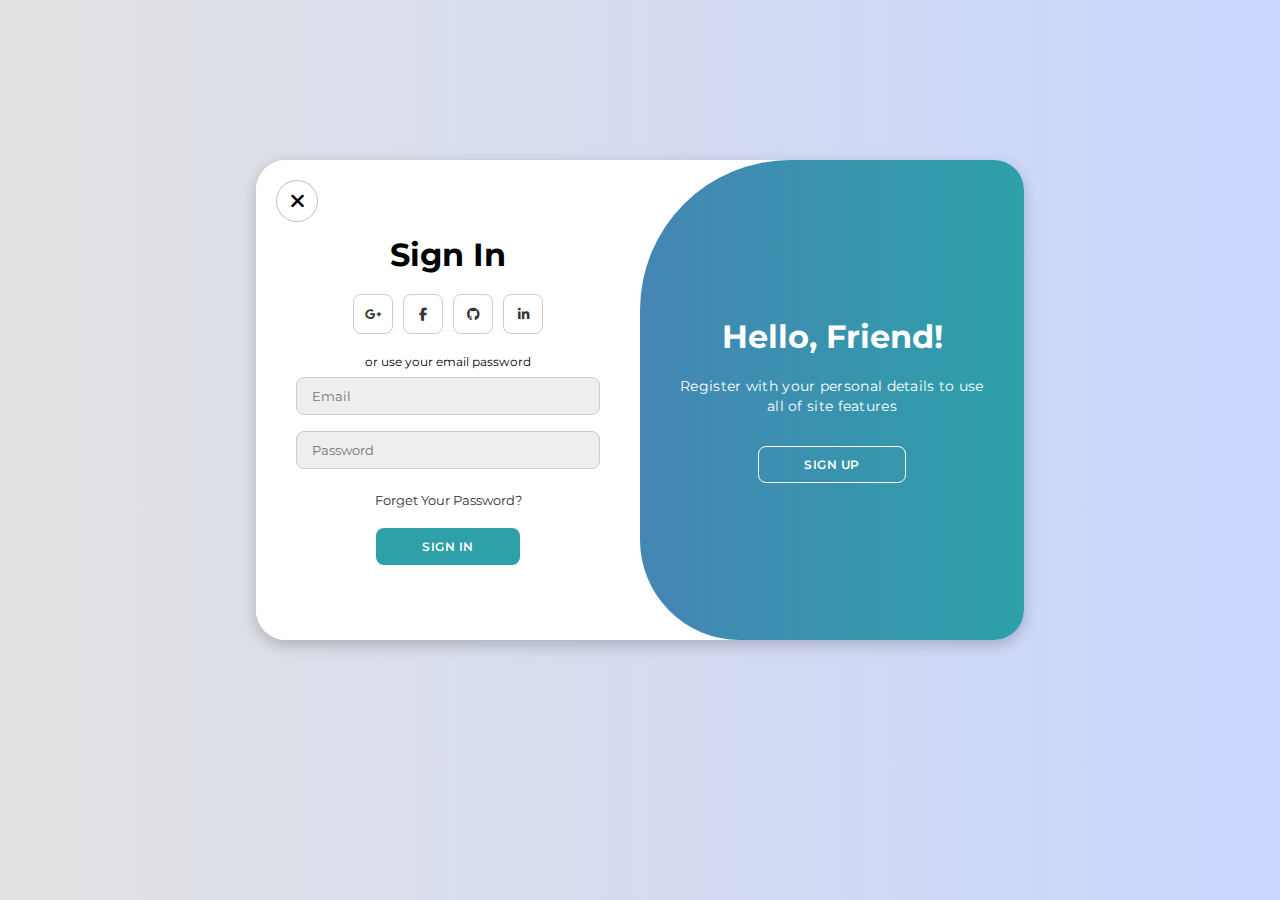
==== index.html @ 57c76edc "update" ====
<!DOCTYPE html>
<html lang="en">
  <head>
    <meta charset="UTF-8" />
    <meta name="viewport" content="width=device-width, initial-scale=1.0" />
    <link
      rel="stylesheet"
      href="https://cdnjs.cloudflare.com/ajax/libs/font-awesome/6.4.2/css/all.min.css"
    />
    <link rel="stylesheet" href="style.css" />
    <title>Login Page | Caged coder</title>
  </head>

  <body>
    <div class="container" id="container">
      <div class="close"><i class="fa-solid fa-xmark"></i></div>
      <div class="form-container sign-up">
        <form>
          <h1>Create Account</h1>
          <div class="social-icons">
            <a href="#" class="icon"
              ><i class="fa-brands fa-google-plus-g"></i
            ></a>
            <a href="#" class="icon"><i class="fa-brands fa-facebook-f"></i></a>
            <a href="#" class="icon"><i class="fa-brands fa-github"></i></a>
            <a href="#" class="icon"
              ><i class="fa-brands fa-linkedin-in"></i
            ></a>
          </div>
          <span>or use your email for registeration</span>
          <input type="text" placeholder="Name" />
          <input type="email" placeholder="Email" />
          <input type="password" placeholder="Password" />
          <button>Sign Up</button>
        </form>
      </div>
      <div class="form-container sign-in">
        <form>
          <h1>Sign In</h1>
          <div class="social-icons">
            <a href="#" class="icon"
              ><i class="fa-brands fa-google-plus-g"></i
            ></a>
            <a href="#" class="icon"><i class="fa-brands fa-facebook-f"></i></a>
            <a href="#" class="icon"><i class="fa-brands fa-github"></i></a>
            <a href="#" class="icon"
              ><i class="fa-brands fa-linkedin-in"></i
            ></a>
          </div>
          <span>or use your email password</span>
          <input type="email" placeholder="Email" />
          <input type="password" placeholder="Password" />
          <a href="#">Forget Your Password?</a>
          <button>Sign In</button>
        </form>
      </div>
      <div class="toggle-container">
        <div class="toggle">
          <div class="toggle-panel toggle-left">
            <h1>Welcome Back!</h1>
            <p>Enter your personal details to use all of site features</p>
            <button class="hidden" id="login">Sign In</button>
          </div>
          <div class="toggle-panel toggle-right">
            <h1>Hello, Friend!</h1>
            <p>
              Register with your personal details to use all of site features
            </p>
            <button class="hidden" id="register">Sign Up</button>
          </div>
        </div>
      </div>
    </div>
 
    <script src="script.js"></script>
  </body>
</html>
---- style.css ----
@import url('https://fonts.googleapis.com/css2?family=Montserrat:wght@300;400;500;600;700&display=swap');

*{
    margin: 0;
    padding: 0;
    box-sizing: border-box;
    font-family: 'Montserrat', sans-serif;
}

body{
    background-color: #c9d6ff;
    background: linear-gradient(to right, #e2e2e2, #c9d6ff);
    display: flex;
    align-items: center;
    justify-content: center;
    flex-direction: column;
    height: 100vh;
}
.hide{
    display: none;
}

.close{
    padding: 20px;
    font-weight: 100;
    position: absolute;
    left: 1em;
    top: 1em;
    color: black;
    z-index: 1200;
    height: 1em;
    width: 1em;
    background-color: white;
    font-size: 1.25em;
    border: 1px solid rgba(0, 0, 0, 0.24);
    border-radius: 50%;
    display: flex;
    align-items: center;
    justify-content: center;
    cursor: pointer;
}

.container{
    transform: translateY(-50px);
    background-color: #fff;
    border-radius: 30px;
    box-shadow: 0 5px 15px rgba(0, 0, 0, 0.211);
    position: absolute;
    overflow: hidden;
    width: 768px;
    max-width: 100%;
    min-height: 480px;
}

.container p{
    font-size: 14px;
    line-height: 20px;
    letter-spacing: 0.3px;
    margin: 20px 0;
}

.container span{
    font-size: 12px;
}

.container a{
    color: #333;
    font-size: 13px;
    text-decoration: none;
    margin: 15px 0 10px;
}

.container button{
    background-color: #2da0a8;
    color: #fff;
    font-size: 12px;
    padding: 10px 45px;
    border: 1px solid transparent;
    border-radius: 8px;
    font-weight: 600;
    letter-spacing: 0.5px;
    text-transform: uppercase;
    margin-top: 10px;
    cursor: pointer;
}

.container button.hidden{
    background-color: transparent;
    border-color: #fff;
}

.container form{
    background-color: #fff;
    display: flex;
    align-items: center;
    justify-content: center;
    flex-direction: column;
    padding: 0 40px;
    height: 100%;
}

.container input{
    background-color: #eee;
    border: 1px solid #ccc;
    margin: 8px 0;
    padding: 10px 15px;
    font-size: 13px;
    border-radius: 8px;
    width: 100%;
    outline: none;
}

.form-container{
    position: absolute;
    top: 0;
    height: 100%;
    transition: all 0.6s ease-in-out;
}

.sign-in{
    left: 0;
    width: 50%;
    z-index: 2;
}

.container.active .sign-in{
    transform: translateX(100%);
}

.sign-up{
    left: 0;
    width: 50%;
    opacity: 0;
    z-index: 1;
}

.container.active .sign-up{
    transform: translateX(100%);
    opacity: 1;
    z-index: 5;
    animation: move 0.6s;
}

@keyframes move{
    0%, 49.99%{
        opacity: 0;
        z-index: 1;
    }
    50%, 100%{
        opacity: 1;
        z-index: 5;
    }
}

.social-icons{
    margin: 20px 0;
}

.social-icons a{
    border: 1px solid #ccc;
    border-radius: 20%;
    display: inline-flex;
    justify-content: center;
    align-items: center;
    margin: 0 3px;
    width: 40px;
    height: 40px;
}

.toggle-container{
    position: absolute;
    top: 0;
    left: 50%;
    width: 50%;
    height: 100%;
    overflow: hidden;
    transition: all 0.6s ease-in-out;
    border-radius: 150px 0 0 100px;
    z-index: 1000;
}

.container.active .toggle-container{
    transform: translateX(-100%);
    border-radius: 0 150px 100px 0;
}
 
.toggle{
    background-color: #2da0a8;
    height: 100%;
    background: linear-gradient(to right, #5c6bc0, #2da0a8);
    color: #fff;
    position: relative;
    left: -100%;
    height: 100%;
    width: 200%;
    transform: translateX(0);
    transition: all 0.6s ease-in-out;
}

.container.active .toggle{
    transform: translateX(50%);
}

.toggle-panel{
    position: absolute;
    width: 50%;
    height: 100%;
    display: flex;
    align-items: center;
    justify-content: center;
    flex-direction: column;
    padding: 0 30px;
    text-align: center;
    top: 0;
    transform: translateX(0);
    transition: all 0.6s ease-in-out;
}

.toggle-left{
    transform: translateX(-200%);
}

.container.active .toggle-left{
    transform: translateX(0);
}

.toggle-right{
    right: 0;
    transform: translateX(0);
}

.container.active .toggle-right{
    transform: translateX(200%);
}
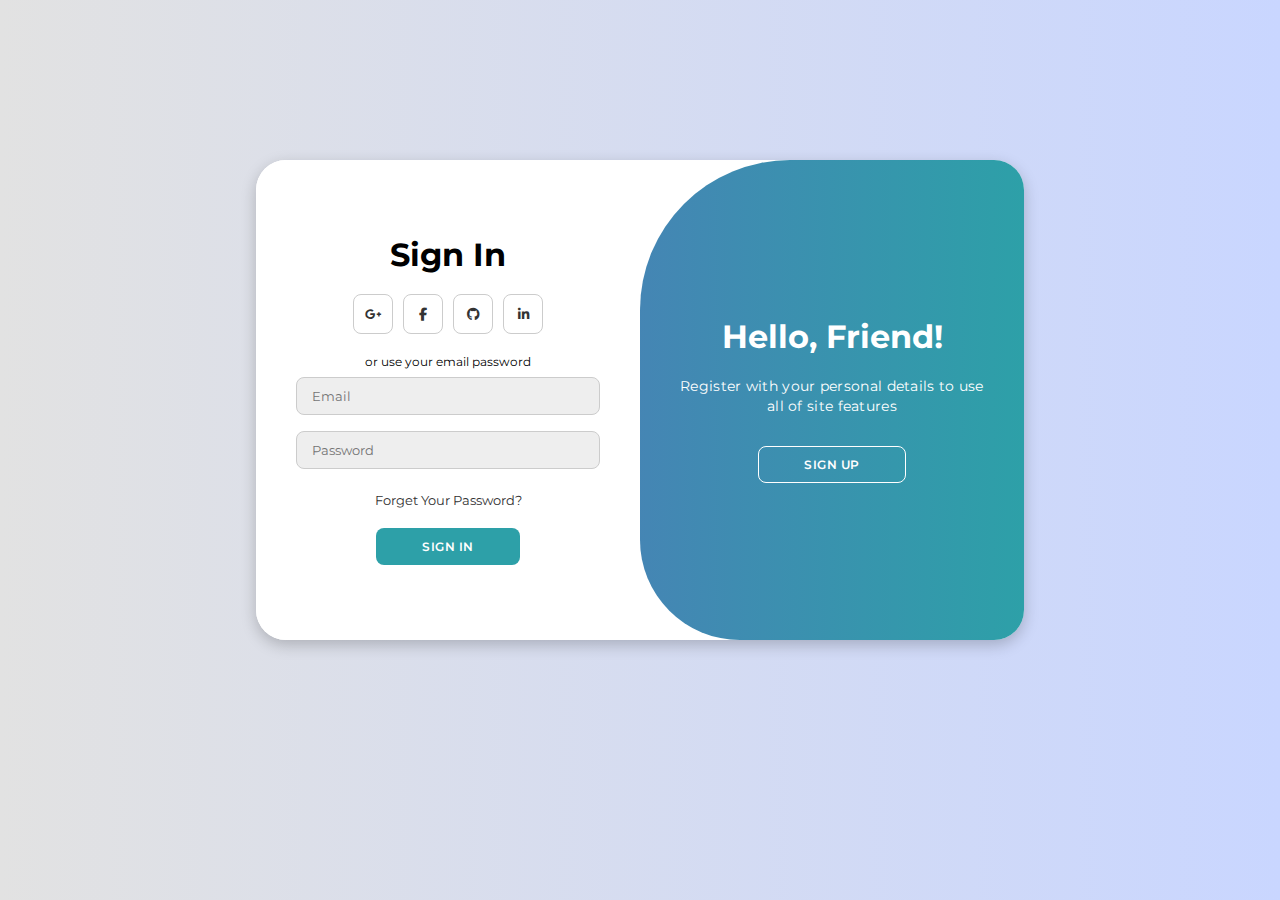
==== commit 4e89bbf7: "h" ====
--- a/index.html
+++ b/index.html
@@ -13,7 +13,6 @@
 
   <body>
     <div class="container" id="container">
-      <div class="close"><i class="fa-solid fa-xmark"></i></div>
       <div class="form-container sign-up">
         <form>
           <h1>Create Account</h1>
--- a/style.css
+++ b/style.css
@@ -7,6 +7,10 @@
     font-family: 'Montserrat', sans-serif;
 }
 
+.hide{
+    display: none;
+}
+
 body{
     background-color: #c9d6ff;
     background: linear-gradient(to right, #e2e2e2, #c9d6ff);
@@ -15,29 +19,6 @@
     justify-content: center;
     flex-direction: column;
     height: 100vh;
-}
-.hide{
-    display: none;
-}
-
-.close{
-    padding: 20px;
-    font-weight: 100;
-    position: absolute;
-    left: 1em;
-    top: 1em;
-    color: black;
-    z-index: 1200;
-    height: 1em;
-    width: 1em;
-    background-color: white;
-    font-size: 1.25em;
-    border: 1px solid rgba(0, 0, 0, 0.24);
-    border-radius: 50%;
-    display: flex;
-    align-items: center;
-    justify-content: center;
-    cursor: pointer;
 }
 
 .container{
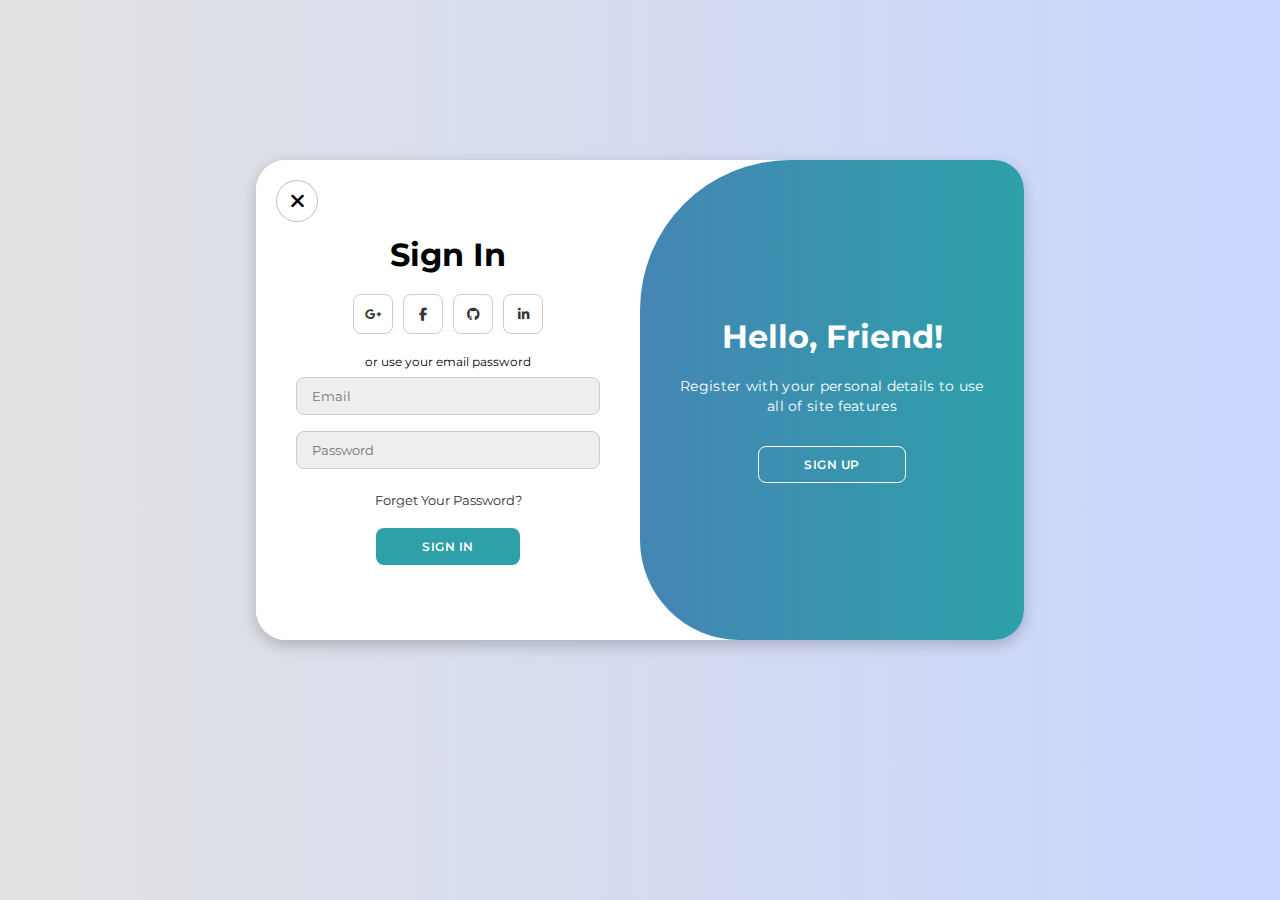
==== commit e852fd7f: "g" ====
--- a/index.html
+++ b/index.html
@@ -13,6 +13,7 @@
 
   <body>
     <div class="container" id="container">
+      <div class="close"><i class="fa-solid fa-xmark"></i></div>
       <div class="form-container sign-up">
         <form>
           <h1>Create Account</h1>
--- a/style.css
+++ b/style.css
@@ -7,10 +7,6 @@
     font-family: 'Montserrat', sans-serif;
 }
 
-.hide{
-    display: none;
-}
-
 body{
     background-color: #c9d6ff;
     background: linear-gradient(to right, #e2e2e2, #c9d6ff);
@@ -19,6 +15,29 @@
     justify-content: center;
     flex-direction: column;
     height: 100vh;
+}
+.hide{
+    display: none;
+}
+
+.close{
+    padding: 20px;
+    font-weight: 100;
+    position: absolute;
+    left: 1em;
+    top: 1em;
+    color: black;
+    z-index: 1200;
+    height: 1em;
+    width: 1em;
+    background-color: white;
+    font-size: 1.25em;
+    border: 1px solid rgba(0, 0, 0, 0.24);
+    border-radius: 50%;
+    display: flex;
+    align-items: center;
+    justify-content: center;
+    cursor: pointer;
 }
 
 .container{
